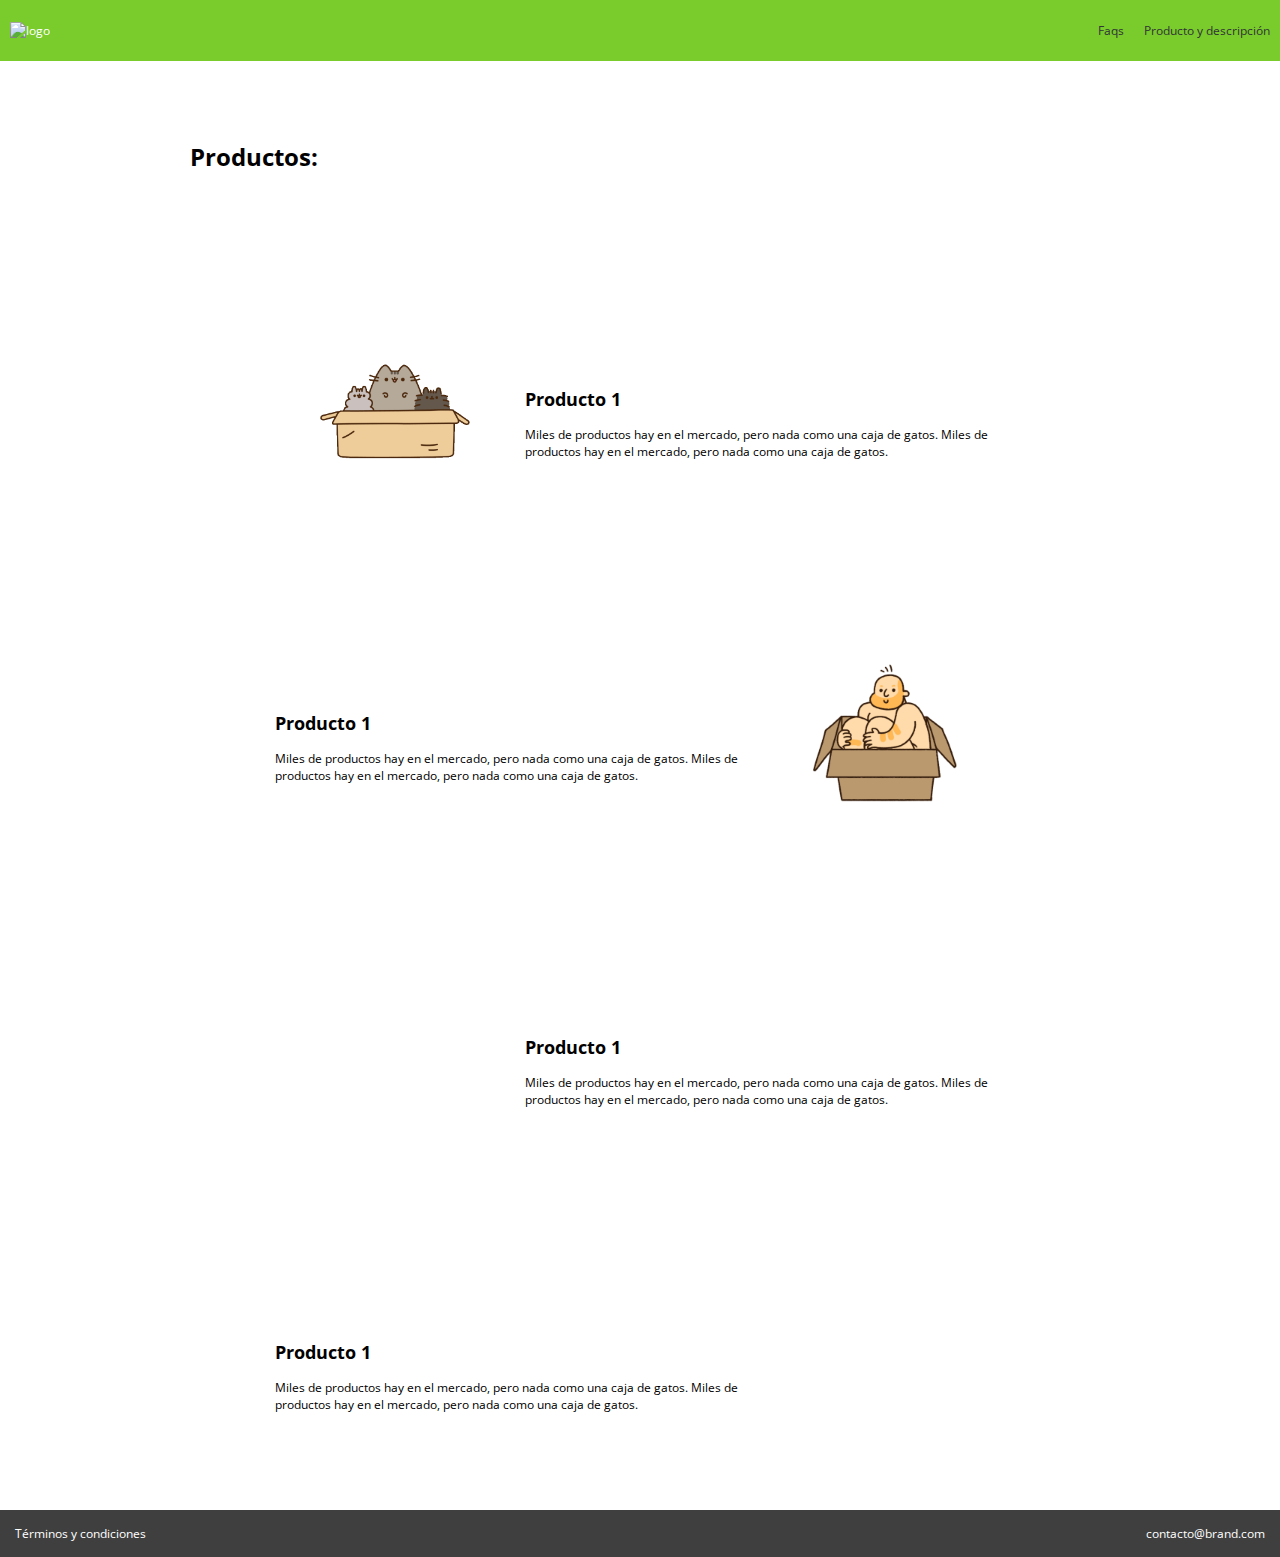
==== producto.html @ a7d0ca33 "Inicio de la página de ventas. Video 29" ====
<!DOCTYPE html>
<html lang="es">
<head>
    <meta charset="UTF-8">
    <meta name="viewport" content="width=device-width, initial-scale=1.0">
    <!-- <link rel="stylesheet" href="https://stackpath.bootstrapcdn.com/bootstrap/4.4.1/css/bootstrap.min.css" integrity="sha384-Vkoo8x4CGsO3+Hhxv8T/Q5PaXtkKtu6ug5TOeNV6gBiFeWPGFN9MuhOf23Q9Ifjh" crossorigin="anonymous"> -->
    <link rel="stylesheet" href="css/animation.css">
    <link rel="stylesheet" href="css/estilosProducto.css">
    <title>Productos</title>
</head>
<body>
    <!-- Aquí empieza el nav -->
    <nav class="fadeInDown">
        <div class="brand_image">
            <img src="images/logo.png" alt="logo">
        </div>
        <div class="nav_options">
            <ul>
                <li><a href="index.html">Faqs</a></li>
                <li><a href="#">Producto y descripción</a></li>
            </ul>
        </div>
    </nav>
    <!-- Aquí acaba el navbar -->
    <div class="container">

      <h1 class="titulo">Productos:</h1>

      <div class="productos">
        <div class="row">
          <!-- product 1 -->
          <div class="col-4">
            <div class="content">
              <div class="img_content">
                <img src="images/box2.png" alt="">
              </div>
            </div>
          </div>
          <div class="col-8">
            <div class="description">
            <h2>Producto 1</h2>
            <p>Miles de productos hay en el mercado, pero nada como una caja de gatos. Miles de productos hay en el mercado, pero nada como una caja de gatos.</p>
          </div>
          </div>
        </div>
    </div>

    <div class="productos">
      <div class="row">
        <!-- product 1 -->
        <div class="col-8">
          <div class="description">
            <h2>Producto 1</h2>
            <p>Miles de productos hay en el mercado, pero nada como una caja de gatos. Miles de productos hay en el mercado, pero nada como una caja de gatos.</p>
          </div>
        </div>

        <div class="col-4">
          <div class="content">
            <div class="img_content">
              <img src="images/box1.png" alt="">
            </div>
          </div>
        </div> 
      </div>
    </div>

    <div class="productos">
      <div class="row">
        <!-- product 1 -->
        <div class="col-4">
          <div class="content">
            <div class="img_content">
              <img src="images/b1.png" width="60%" alt="">
            </div>
          </div>
        </div>
        <div class="col-8">
          <div class="description">
          <h2>Producto 1</h2>
          <p>Miles de productos hay en el mercado, pero nada como una caja de gatos. Miles de productos hay en el mercado, pero nada como una caja de gatos.</p>
        </div>
        </div>
      </div>
  </div>

  <div class="productos">
    <div class="row">
      <!-- product 1 -->
      <div class="col-8">
        <div class="description">
          <h2>Producto 1</h2>
          <p>Miles de productos hay en el mercado, pero nada como una caja de gatos. Miles de productos hay en el mercado, pero nada como una caja de gatos.</p>
        </div>
      </div>

      <div class="col-4">
        <div class="content">
          <div class="img_content">
            <img src="images/b2.png" width="60%" alt="">
          </div>
        </div>
      </div> 
    </div>
  </div>
    </div>
    <!-- Inicio del footer -->
    <footer>
      <div class="option">Términos y condiciones</div>
      <div class="option">contacto@brand.com</div>
  </footer>
  <!-- Fin del footer -->
  <!-- Script -->
  <script src="scripts/scripts.js"></script>
</body>
</html>
---- css/estilosProducto.css ----
@import url('https://fonts.googleapis.com/css2?family=Open+Sans:wght@400;700&display=swap');

/*----VARIABLES----*/

:root {
    /*Colores*/
--green-color: #7acc2d;  
--white-color: white;
--black-color: #313337; 
    /*Tipografía*/
--normal: 12px;
    /*Espaciado*/
--space: 10px;
    /* Box-shadow */
--box: 0px 0 2px 1px #e6e5e9;

}


/*----VARIABLES----*/



html, body {
    margin: 0;
    padding: 0;
    font-size: var(--normal);
    font-family: 'Open Sans', sans-serif;
}
nav {
    display: flex;
    background-color: var(--green-color);
    padding: var(--space);
    color: var(--white-color);
    justify-content: space-between;
    align-items: center;
}
nav ul {
    display: flex;
}
nav li {
    padding-left: 20px;
    list-style: none;
}
nav li a {
    color: var(--black-color);
    text-decoration: none;
}
nav li a:hover {
    color: var(--white-color);
}

.container {
    display: grid;
    max-width: 900px;
    margin: auto;
}
.titulo {
    padding: 7% 0;
}

.productos {
    padding: 80px;
}

.row {
    display: flex;
}
.description {
    margin-top: 50px;
}

.col-1 { width:  8.333333333% }
.col-2 { width: 16.666666666% }
.col-3 { width: 24.999999999% }
.col-4 { width: 33.333333333% }
.col-5 { width: 41.666666666% }
.col-6 { width: 49.999999999% }
.col-7 { width: 58.333333333% }
.col-8 { width: 66.666666666% }
.col-9 { width: 74.9999999999%}
.col-10{ width: 84.333333333% }
.col-11{ width: 92.66666666% }
.col-12{ width: 99.99999999% } 

.col-1, .col-2, .col-3, .col-4, .col-5,
.col-6 , .col-7 , .col-8 , .col-9 , .col-10, .col-11, .col-12 {
    padding: 5px;
    /* border: 1px solid; */
} 

.content {
    text-align: center;
}

footer {
    display: flex;
    font-size: var(--normal);
    color: var(--white-color);
    background: #3f3f3f;
    padding: 15px;
    justify-content: space-between;
}
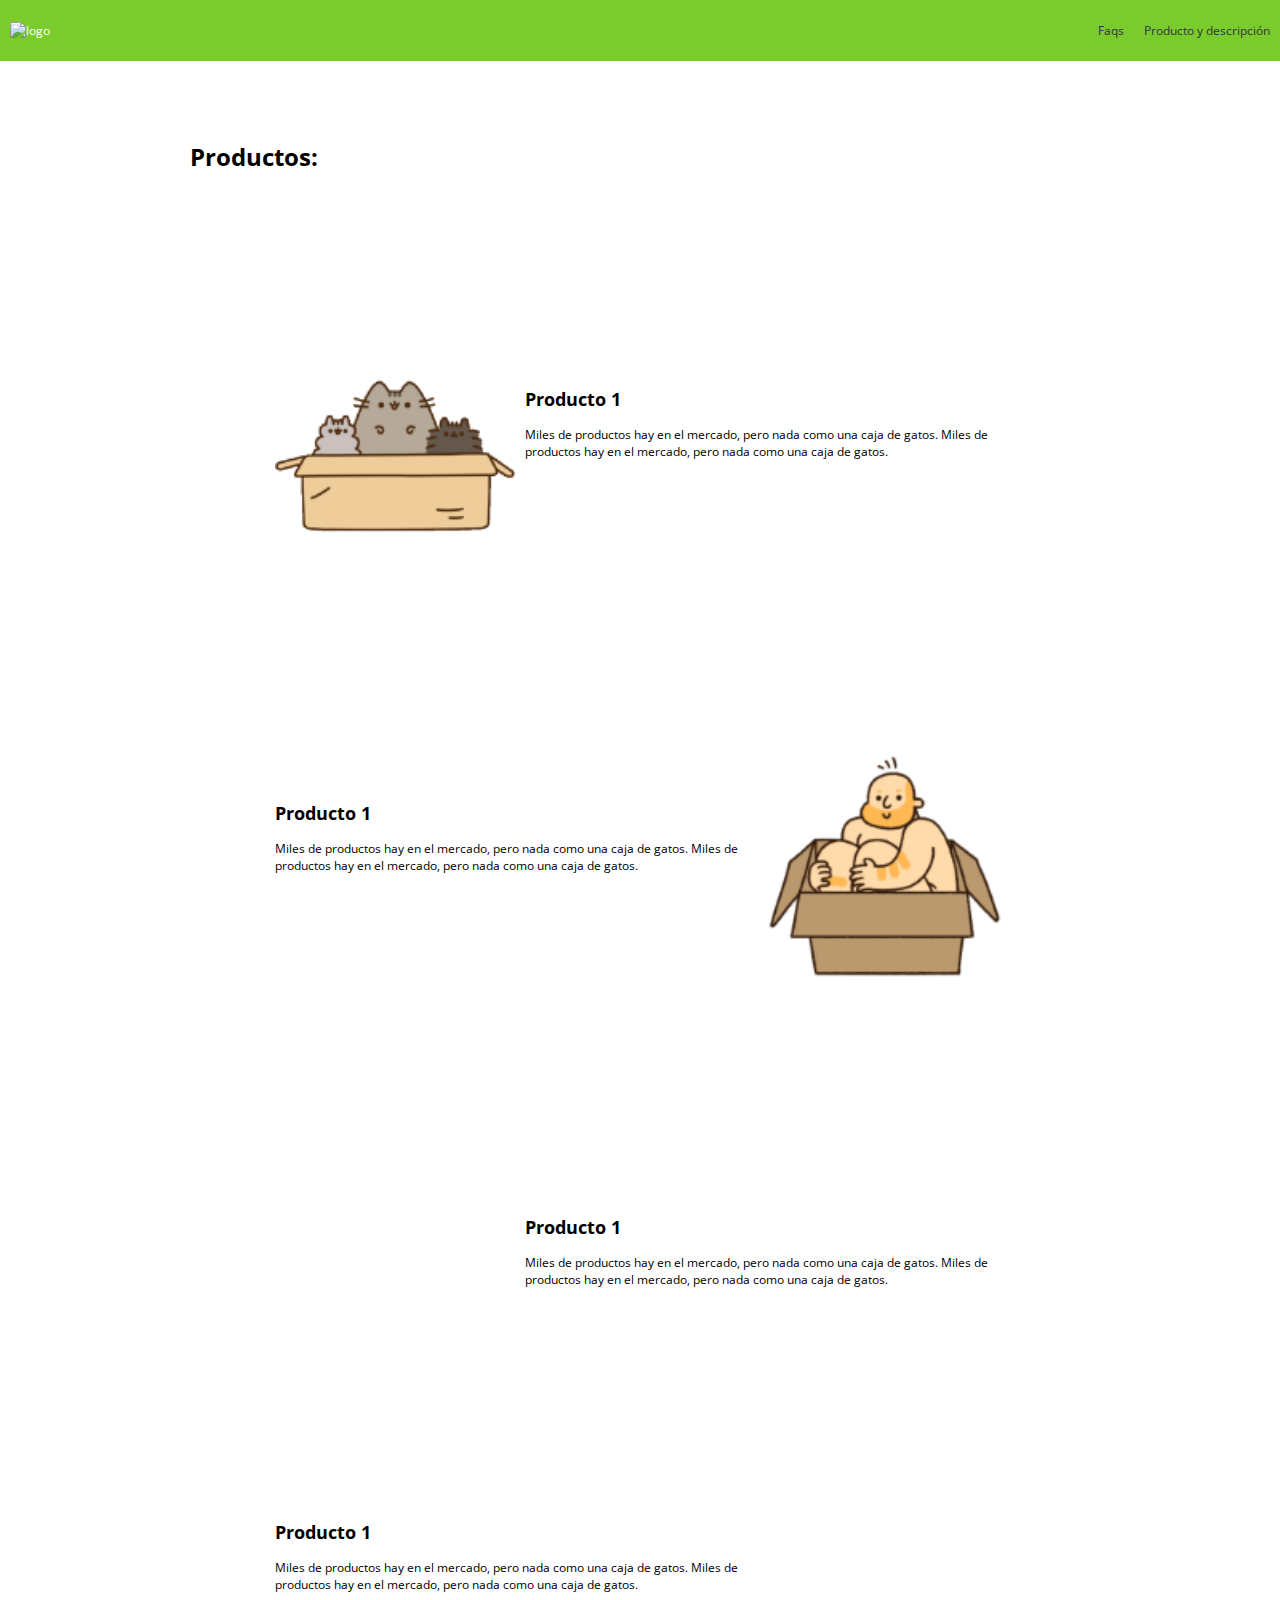
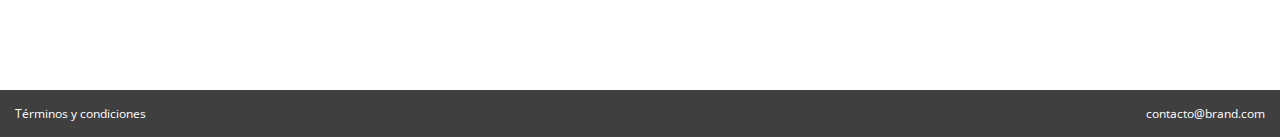
==== commit 02faf5e2: "Producto digital con botón de pgo enlazado a Paypal" ====
--- a/producto.html
+++ b/producto.html
@@ -32,7 +32,7 @@
           <div class="col-4">
             <div class="content">
               <div class="img_content">
-                <img src="images/box2.png" alt="">
+                <img src="images/box2.png" width="100%" alt="">
               </div>
             </div>
           </div>
@@ -58,7 +58,7 @@
         <div class="col-4">
           <div class="content">
             <div class="img_content">
-              <img src="images/box1.png" alt="">
+              <img src="images/box1.png" width="100%" alt="">
             </div>
           </div>
         </div> 
@@ -71,7 +71,7 @@
         <div class="col-4">
           <div class="content">
             <div class="img_content">
-              <img src="images/b1.png" width="60%" alt="">
+              <img src="images/b1.png" width="90%" alt="">
             </div>
           </div>
         </div>
@@ -97,7 +97,7 @@
       <div class="col-4">
         <div class="content">
           <div class="img_content">
-            <img src="images/b2.png" width="60%" alt="">
+            <img src="images/b2.png" width="80%" alt="">
           </div>
         </div>
       </div> 
